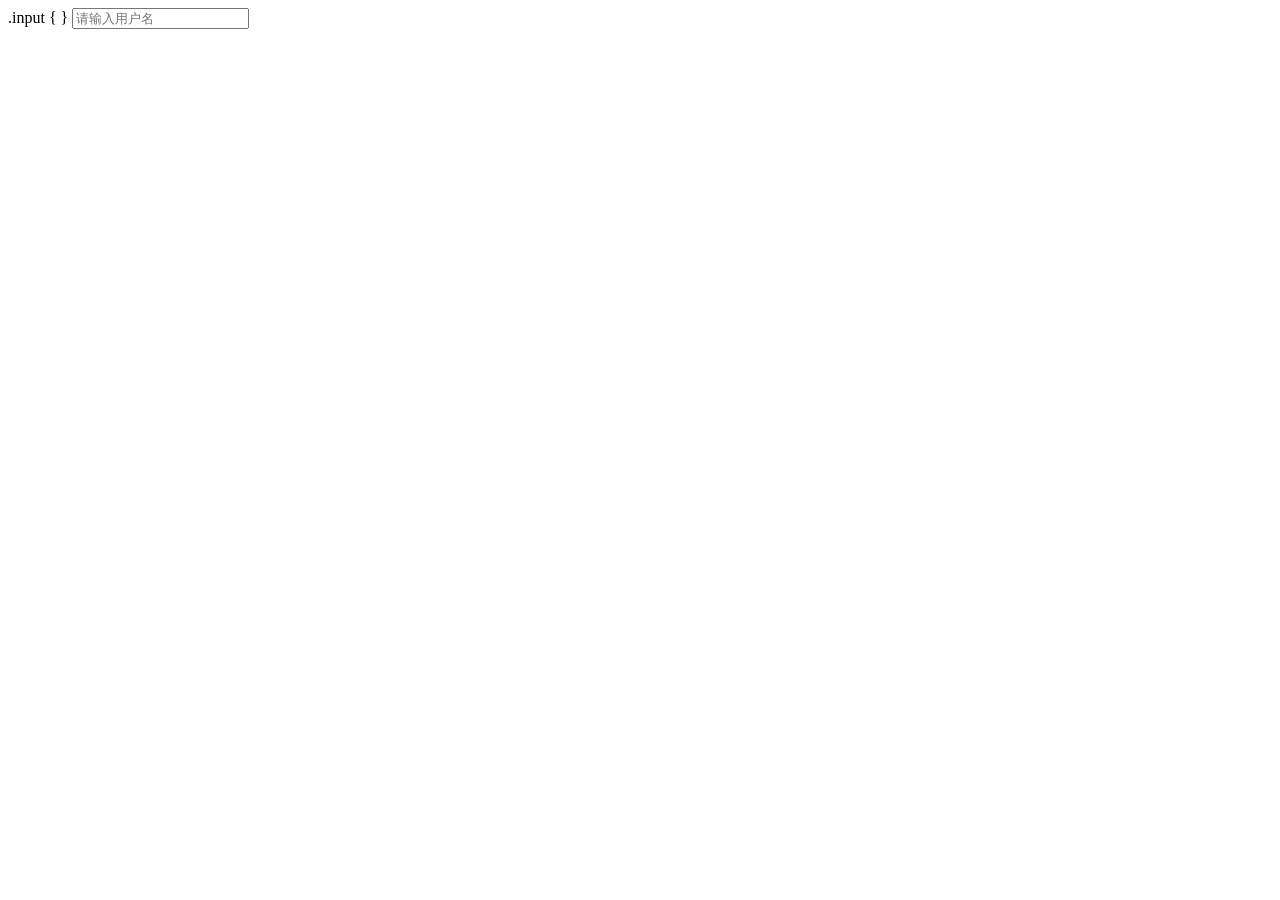
==== index.html @ 35702115 "Create index.html" ====
<!DOCTYPE html>
 <html>
  <head>
    <title>florr.io</title>
    <stype>
      .input
      {
      }
    </stype>
  </head>
  <body>
    <input class=input type="text" name="username" placeholder="请输入用户名">
  </body>
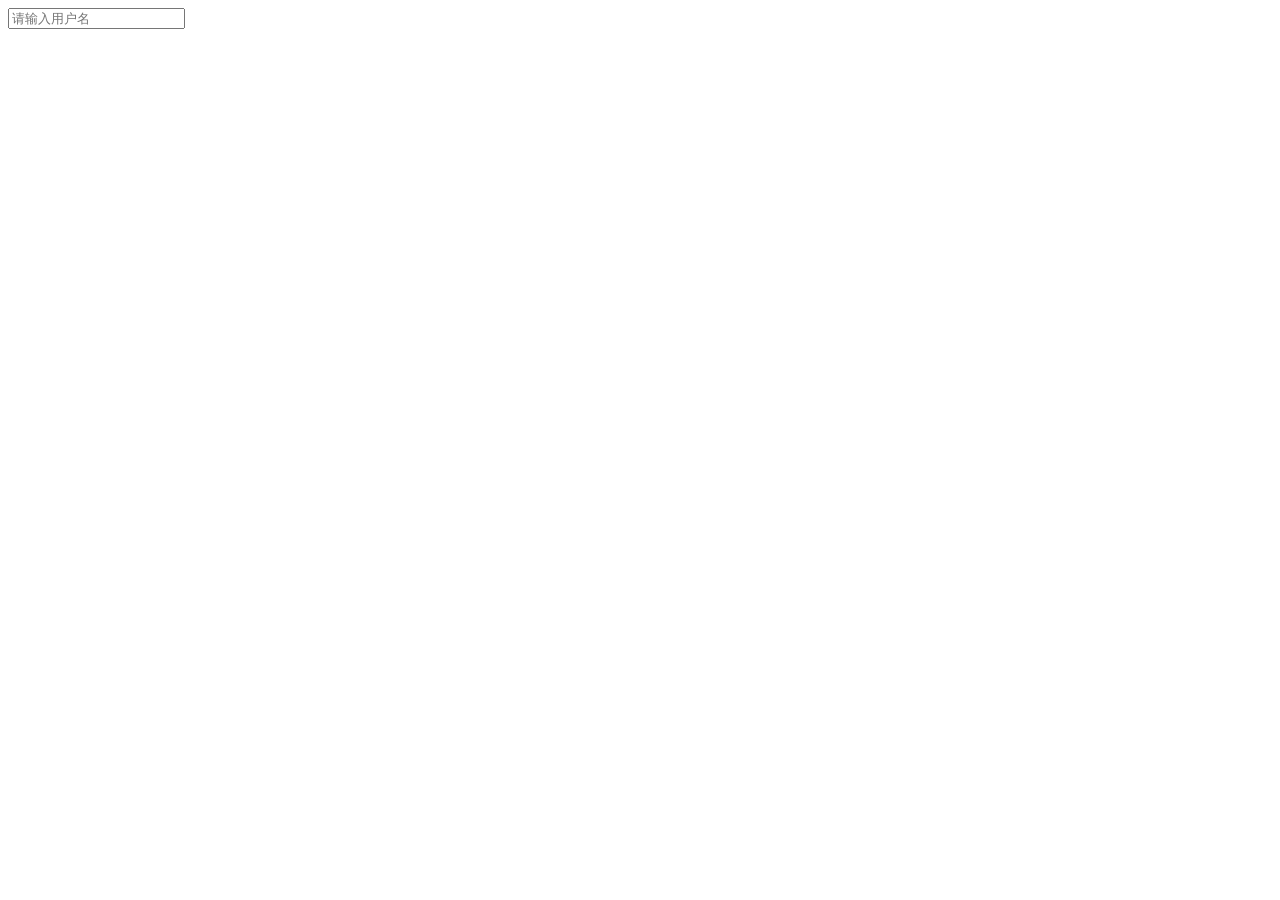
==== commit 7fd263ca: "Update index.html" ====
--- a/index.html
+++ b/index.html
@@ -2,12 +2,14 @@
  <html>
   <head>
     <title>florr.io</title>
-    <stype>
+    <style>
       .input
       {
+       
       }
-    </stype>
+    </style>
   </head>
   <body>
-    <input class=input type="text" name="username" placeholder="请输入用户名">
+    <input class=input type="text" name="username" placeholder="请输入用户名"    
+    <input class=input type="text" name="username" placeholder="请输入用户名"> 
   </body>
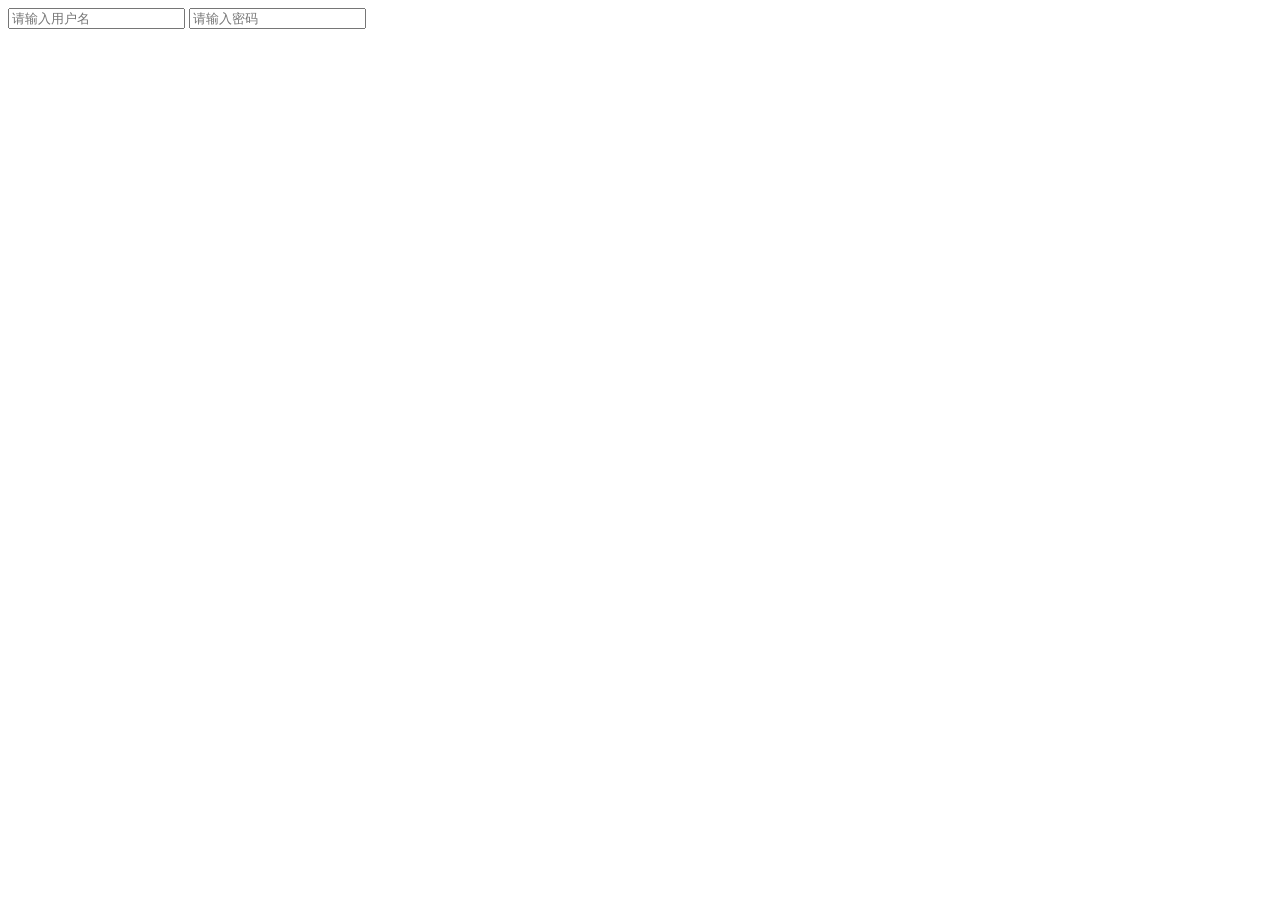
==== commit 96df2010: "Update index.html" ====
--- a/index.html
+++ b/index.html
@@ -10,6 +10,6 @@
     </style>
   </head>
   <body>
-    <input class=input type="text" name="username" placeholder="请输入用户名"    
-    <input class=input type="text" name="username" placeholder="请输入用户名"> 
+    <input class=input type="text" name="username" placeholder="请输入用户名">  
+    <input class=input type="text" name="password" placeholder="请输入密码"> 
   </body>
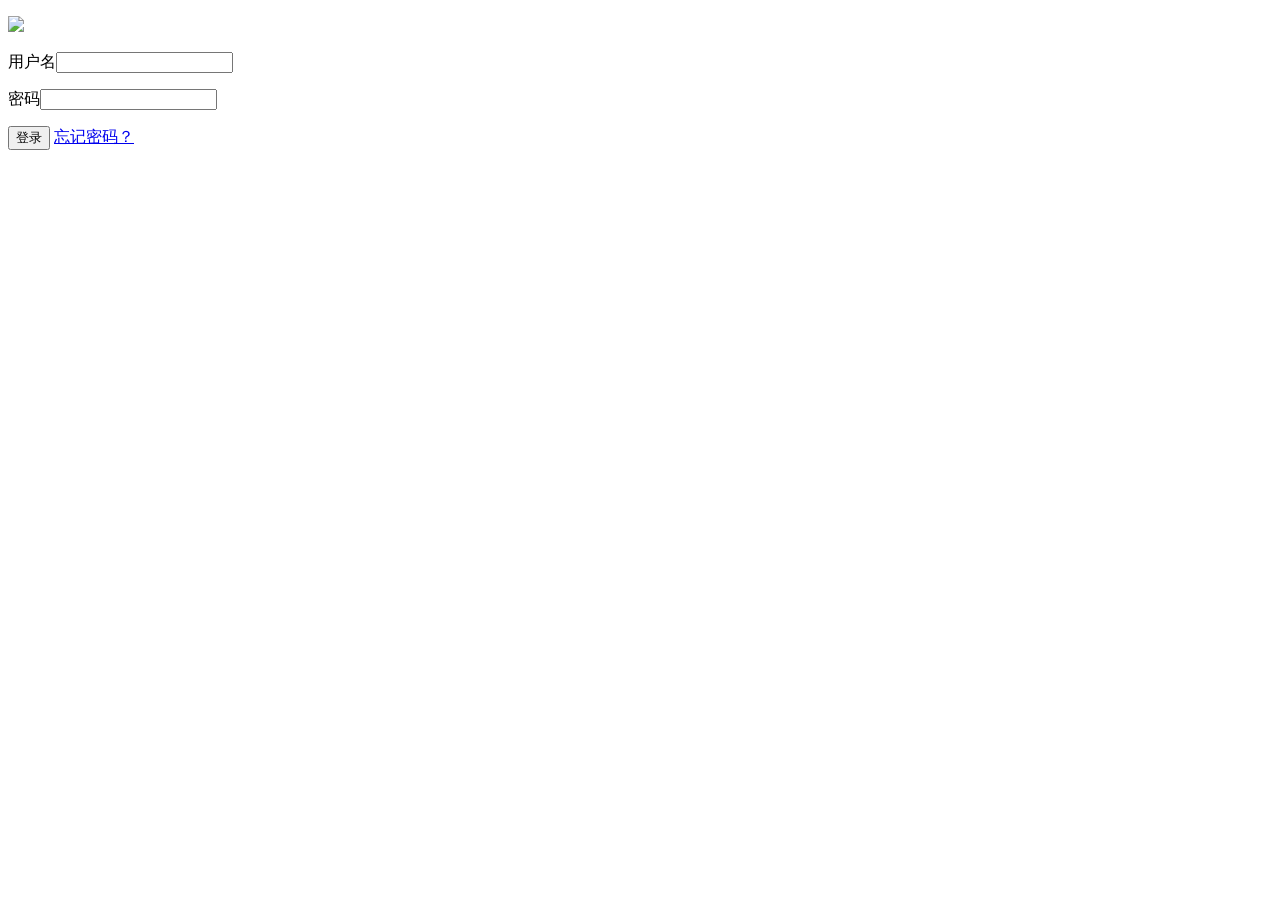
==== commit 26a0d9a7: "Update index.html" ====
--- a/index.html
+++ b/index.html
@@ -1,15 +1,29 @@
 <!DOCTYPE html>
- <html>
-  <head>
-    <title>florr.io</title>
-    <style>
-      .input
-      {
-       
-      }
-    </style>
-  </head>
-  <body>
-    <input class=input type="text" name="username" placeholder="请输入用户名">  
-    <input class=input type="text" name="password" placeholder="请输入密码"> 
-  </body>
+<html lang="en">
+<head>
+    <meta charset="UTF-8">
+    <title>登录页面</title>
+ 
+    <link rel="stylesheet" type="text/css" href="login.css"/>
+    <script type="text/javascript" src="login.js"></script>
+</head>
+ 
+<body>
+<div id="login_frame">
+ 
+    <p id="image_logo"><img src="images/login/fly.png"></p>
+ 
+    <form method="post" action="login.js">
+ 
+        <p><label class="label_input">用户名</label><input type="text" id="username" class="text_field"/></p>
+        <p><label class="label_input">密码</label><input type="text" id="password" class="text_field"/></p>
+ 
+        <div id="login_control">
+            <input type="button" id="btn_login" value="登录" οnclick="login();"/>
+            <a id="forget_pwd" href="forget_pwd.html">忘记密码？</a>
+        </div>
+    </form>
+</div>
+ 
+</body>
+</html>
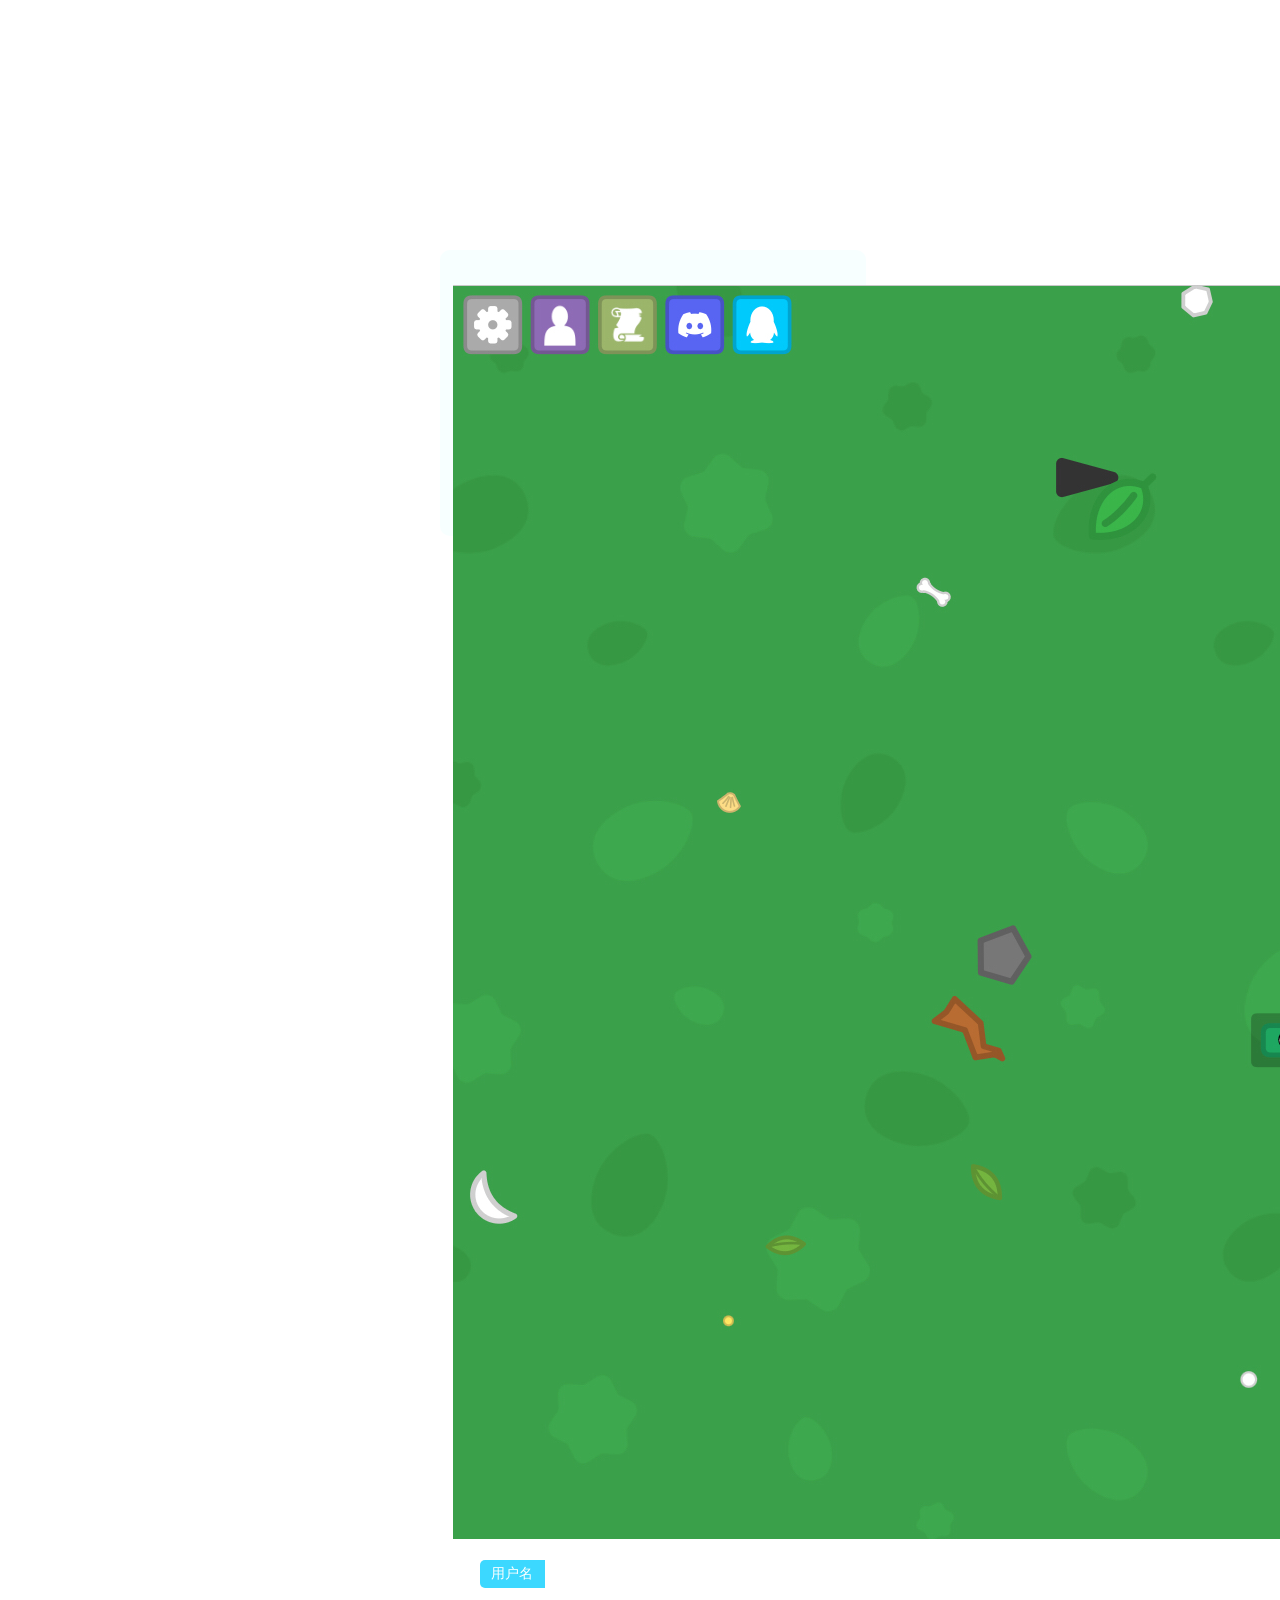
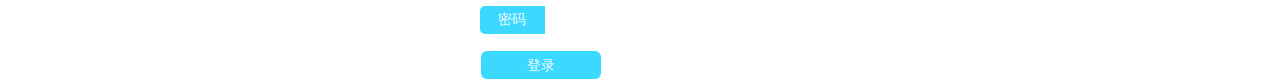
==== commit 6782506a: "Update index.html" ====
--- a/index.html
+++ b/index.html
@@ -11,7 +11,7 @@
 <body>
 <div id="login_frame">
  
-    <p id="image_logo"><img src="images/login/fly.png"></p>
+    <p id="image_logo"><img src="florr.io.png"></p>
  
     <form method="post" action="login.js">
  
--- a/login.css
+++ b/login.css
@@ -0,0 +1,91 @@
+body {
+    background-image: url("images/login/loginBac.jpg");;
+    background-size: 100%;
+    background-repeat: no-repeat;
+}
+ 
+#login_frame {
+    width: 400px;
+    height: 260px;
+    padding: 13px;
+ 
+    position: absolute;
+    left: 50%;
+    top: 50%;
+    margin-left: -200px;
+    margin-top: -200px;
+ 
+    background-color: rgba(240, 255, 255, 0.5);
+ 
+    border-radius: 10px;
+    text-align: center;
+}
+ 
+form p > * {
+    display: inline-block;
+    vertical-align: middle;
+}
+ 
+#image_logo {
+    margin-top: 22px;
+}
+ 
+.label_input {
+    font-size: 14px;
+    font-family: 宋体;
+ 
+    width: 65px;
+    height: 28px;
+    line-height: 28px;
+    text-align: center;
+ 
+    color: white;
+    background-color: #3CD8FF;
+    border-top-left-radius: 5px;
+    border-bottom-left-radius: 5px;
+}
+ 
+.text_field {
+    width: 278px;
+    height: 28px;
+    border-top-right-radius: 5px;
+    border-bottom-right-radius: 5px;
+    border: 0;
+}
+ 
+#btn_login {
+    font-size: 14px;
+    font-family: 宋体;
+ 
+    width: 120px;
+    height: 28px;
+    line-height: 28px;
+    text-align: center;
+ 
+    color: white;
+    background-color: #3BD9FF;
+    border-radius: 6px;
+    border: 0;
+ 
+    float: left;
+}
+ 
+#forget_pwd {
+    font-size: 12px;
+    color: white;
+    text-decoration: none;
+    position: relative;
+    float: right;
+    top: 5px;
+ 
+}
+ 
+#forget_pwd:hover {
+    color: blue;
+    text-decoration: underline;
+}
+ 
+#login_control {
+    padding: 0 28px;
+}
+
